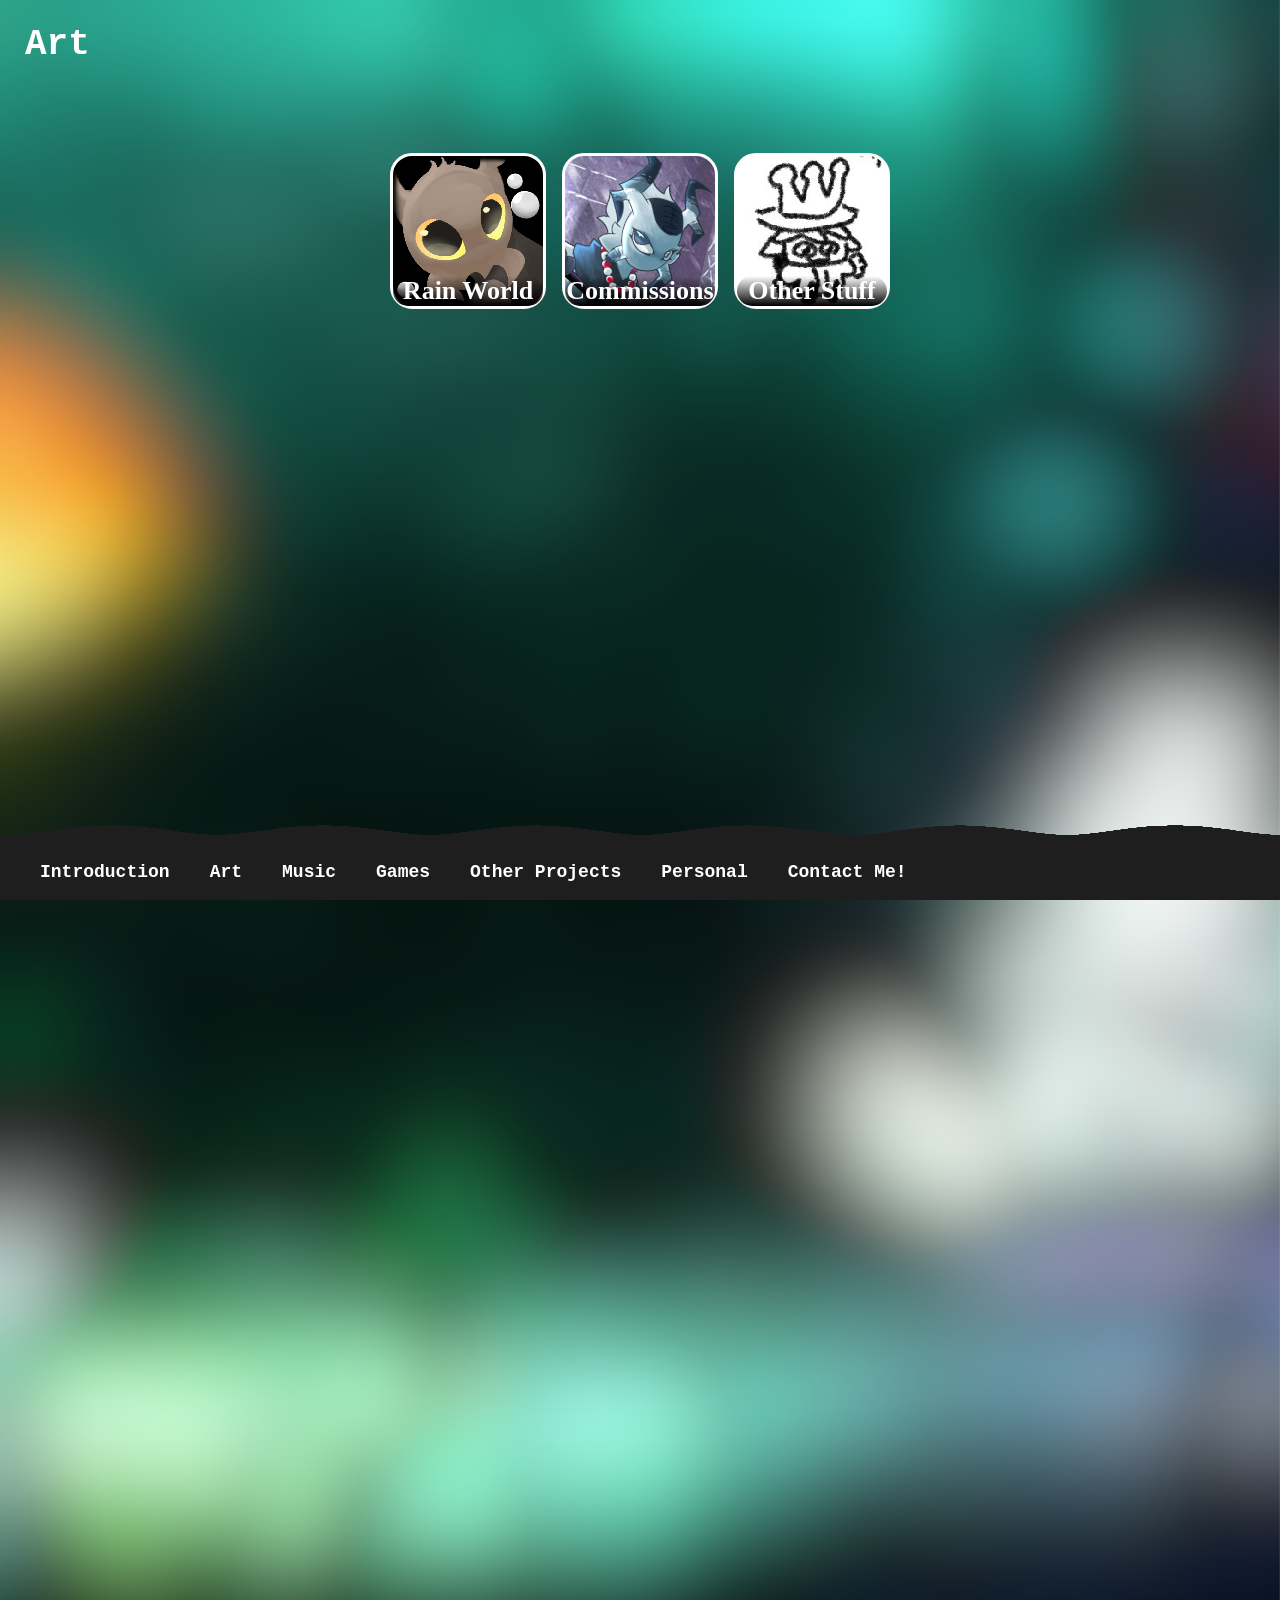
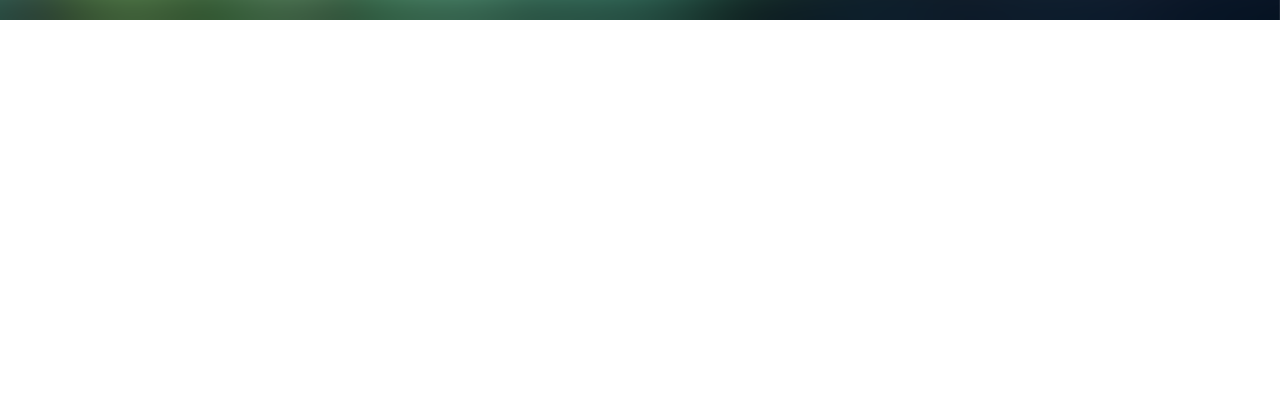
==== art.html @ db1c9b01 "Portfolio Alpha v.1.0.0 +Main page + Humble beginnings of the art page  Many more things under const" ====
<!DOCTYPE html>
<html>
    <head>
        <link rel="stylesheet" href="css/styles.css">
        <script src="js/mouse.js" defer></script>
        <script src="js/parallax.js" defer></script>
        <script src="js/art.js" defer></script>
        
        <style>
            body {
                margin: 0;
                padding: 0;
                max-width: 100%;
                max-height: 100%;
                height: 2000px;
                overflow-x: hidden;
            }
        </style>
    </head>
    <body>
        <div class="parallax-container">
        <div class="parallax-bg artpage" id="parallaxImage"></div>
        <div class="parallax-content">
            <div class="custom-cursor"></div>
            
        
            <div style="margin-left:25px; display: flex;">
                <div class="navigation-layer is-visible" category="Root">
                    <button class="btn_layer" onclick="move_to_layer('Root', this)"><h1>Art</h1></button>
                </div>
                <div class="navigation-layer" category="Rain World">
                    <div><h1>&nbsp;>&nbsp;</h1></div>
                    <button class="btn_layer" onclick="move_to_layer('Rain World', this)"><h1>Rain World</h1></button>
                </div>
                <div class="navigation-layer" category="PinkLizard">
                    <div><h1>&nbsp;>&nbsp;</h1></div>
                    <button class="btn_layer" onclick="move_to_layer('PinkLizard', this)"><h1>Pink Lizard</h1></button>
                </div>
                <div class="navigation-layer" category="Commissions">
                    <div><h1>&nbsp;>&nbsp;</h1></div>
                    <button class="btn_layer" onclick="move_to_layer('Commissions', this)"><h1>Commissions</h1></button>
                </div>
                <div class="navigation-layer" category="Other Stuff">
                    <div><h1>&nbsp;>&nbsp;</h1></div>
                    <button class="btn_layer" onclick="move_to_layer('Other Stuff', this)"><h1>Other Stuff</h1></button>
                </div>
                <div class="navigation-layer" category="">
                    <div><h1>&nbsp;>&nbsp;</h1></div>
                    <button class="btn_layer"><h1>Art</h1></button>
                </div>
                <div class="navigation-layer">
                    <div><h1>&nbsp;>&nbsp;</h1></div>
                    <button class="btn_layer"><h1>Art</h1></button>
                </div>
                
                
            </div>
            
            
            <div style="padding-top:5%"></div>

            <div class="card-container" category="Root" >
                <div class="card-obj-smaller rw" style="--delay: 0s" category="Root" onclick="move_to_layer('Rain World', this)">
                    <div class="Gradient otherprojects">Rain World</div>
                </div>
                <div class="card-obj-smaller comms" style="--delay: 0.1s" category="Root" onclick="move_to_layer('Commissions', this)">
                    <div class="Gradient otherprojects">Commissions</div>
                </div>
                <div class="card-obj-smaller otherstuff" style="--delay: 0.2s" category="Root" onclick="move_to_layer('Other Stuff', this)">
                    <div class="Gradient otherprojects">Other Stuff</div>
                </div>
            </div>

            <div class="card-container" category="Rain World">
                <div class="card-obj-smaller pinkliz is-hidden" style="--delay: 0s" category="Rain World" onclick="move_to_layer('PinkLizard', this)">
                    <div class="Gradient otherprojects">Pink Lizard / PLKAI</div>
                </div>
                <div class="card-obj-smaller otherrw is-hidden" style="--delay: 0.1s" category="Rain World">
                    <div class="Gradient otherprojects">Other RW Art</div>
                </div>
            </div>
            
            <div class="collage-container">
                <div class="card-container" category="PinkLizard">
                    <div class="art-obj is-hidden" category="PinkLizard" style="width: 48%; height:auto">
                        <img  src="images/art-page/RainWorld/PinkLizard/wetworkscaffolds.png"></img>
                    </div>
                    <div class="art-obj is-hidden" category="PinkLizard" style="width: 48%; height:auto">
                        <img src="images/art-page/RainWorld/PinkLizard/sunkenpier.png"></img>
                    </div>
                </div>
                <div class="card-container" category="PinkLizard">
                    <div class="art-obj is-hidden" category="PinkLizard" style="width:48%; height:auto">
                        <img src="images/art-page/RainWorld/PinkLizard/scugtree.png"></img>
                    </div>
                    <div class="art-obj is-hidden" category="PinkLizard" style="width:48%; height:auto">
                        <img src="images/art-page/RainWorld/PinkLizard/hugheart.png"></img>
                    </div>
                   
                </div>
                <div class="card-container" category="PinkLizard">
                     <div class="art-obj is-hidden" category="PinkLizard" style="width:48%; height:auto">
                        <img src="images/art-page/RainWorld/PinkLizard/domination.png"></img>
                    </div>
                    <div class="art-obj is-hidden" category="PinkLizard" style="width:48%; height:auto">
                        <img src="images/art-page/RainWorld/PinkLizard/disturb.gif"></img>
                    </div>
                </div>
            </div>

            <div class="card-container" category="Commissions">
                <div class="art-obj is-hidden" category="Commissions" style="width:auto;">
                    <img style="width: 400px;height: 100%;" src=""></img>
                </div>
            </div>

            <div class="card-container" category="Other Stuff">
                <div class="art-obj is-hidden" category="Other Stuff" style="width:auto;">
                    <img style="width: 400px;height: 100%;" src=""></img>
                </div>
            </div>
            
            <nav id="navlinksobj">
                <div class="wave-wrapper is-visible" id ="wave-wrapper"></div>

                <div class="nav-link-container is-visible" id="nav-link-container">
                    <ul class="nav-links">
                        <li><a href="index.html">Introduction</a></li>
                        <li><a href="art.html">Art</a></li>
                        <li><a href="music.html">Music</a></li>
                        <li><a href="games.html">Games</a></li>
                        <li><a href="projects.html">Other Projects</a></li>
                        <li><a href="personal.html">Personal</a></li>
                        <li><a href="contact.html">Contact Me!</a></li>
                    </ul>
                </div>
            </nav>

        </div>
    </div>
    </body>
</html>
---- css/styles.css ----
@import url('https://fonts.googleapis.com/css2?family=Iosevka+Charon:ital,wght@0,300;0,400;0,500;0,700;1,300;1,400;1,500;1,700&display=swap');

a {
  font-family: "Iosevka Charon", monospace;
  font-weight: 700;
  font-style: normal;
}
*, body {
    cursor:none !important;
}
a, a:link, a:visited, a:hover, a:active {
  color: inherit;
  text-decoration: none;
}
button {
    all:unset;
}


button.btn_layer h1{
    display: inline-block; 
    transition: transform 0.1s ease; 
}
button.btn_layer h1:hover {
    transform: translateY(-3px) rotate(2deg);
}
button.btn_layer h1::after {
  content: '';
  position: absolute;
  width: 0%;
  height: 3px;
  bottom: 0;
  left: 50%;
  transform: translateX(-50%);
  background-color: white;
  transition: width 0.1s ease-in-out;
}
button.btn_layer h1:hover::after {
  width: 100%;
}



.custom-cursor {
  width: 0px;
  height: 0px;
  background-image: url('../images/general/cursor.png');
  background-size: cover;
  position: fixed;
  pointer-events: none; 
  z-index: 9999;
}
.custom-cursor.is-hovering {
    background-image: url('../images/general/pointer.png');
}
.img-banner-container {
    display: flex;
    justify-content: center;
    width: 100%;
    object-fit: contain;
    margin-top: 290px;
    opacity: 0;
    animation: fadeIn 0.85s ease-out forwards;
}
.navigation-layer {
    display: flex;
    opacity: 0;
    font-size: 0;
    visibility: hidden;
}
.navigation-layer.is-visible {
    width: auto;
    font-size: 18px;
    opacity:1;
    visibility: visible;
}


#surprisetext {
    opacity: 0;
    transform: translateY(60px);
    visibility: hidden;
    transition: 
        opacity 0.6s cubic-bezier(0.25, 1, 0.5, 1), 
        transform 0.6s cubic-bezier(0.25, 1, 0.5, 1), 
        visibility 0.6s cubic-bezier(0.25, 1, 0.5, 1);
    will-change: opacity, visibility;
}
#surprisetext.is-visible {
    opacity: 1;
    transform: none;
    visibility: visible;
}
#content1 {
    opacity: 0;
    transform: translateY(60px);
    visibility: hidden;
    transition: 
        opacity 0.6s cubic-bezier(0.25, 1, 0.5, 1), 
        transform 0.6s cubic-bezier(0.25, 1, 0.5, 1), 
        visibility 0.6s cubic-bezier(0.25, 1, 0.5, 1);
    will-change: opacity, visibility;
}
#content1.is-visible {
    margin-left: 15px;
    margin-right: 15px;
    text-align: center;
    opacity: 1;
    transform: none;
    visibility: visible;
}
.card-section {
    display: flex;
    flex-direction: column;
    gap:16px;
}

.card-container {
    display: flex;
    justify-content: center;
    gap:16px;
    align-items: flex-end; 
}
.card-obj {
    width: 200px; height:200px;
    border-style: solid;
    border-color: white;
    border-radius: 22px;
    background-color: black;
    font-weight: 700;
    font-family: "Iosevka Charon";
    font-size: 35px;
    display: flex;
    align-items: flex-end;
    justify-content: center;
    text-align: center;
    object-fit: cover;
    flex: 0 0 auto;
    transition: 
        transform 0.4s cubic-bezier(0.25, 1, 0.5, 1),
        border-width 0.4s cubic-bezier(0.25, 1, 0.5, 1),
        border-radius 0.4s cubic-bezier(0.25, 1, 0.5, 1)
}
.card-obj-smaller {
    width: 150px; height:150px;
    border-style: solid;
    border-color: white;
    border-radius: 22px;
    background-color: black;
    font-weight: 700;
    font-family: "Iosevka Charon";
    font-size: 35px;
    display: flex;
    align-items: flex-end;
    justify-content: center;
    text-align: center;
    object-fit: cover;
    flex: 0 0 auto;
    visibility: visible;
    transform: scale(1);

    transition: 
        opacity 0.5s ease, visibility 0.5s ease,
        transform 0.2s cubic-bezier(0.25, 1, 0.5, 1),
        border-width 0.2s cubic-bezier(0.25, 1, 0.5, 1),
        border-radius 0.2s cubic-bezier(0.25, 1, 0.5, 1)
}
.art-obj {
    width: 250px; height: 250px;
    border-style: solid;
    border-color: white;
    border-radius: 22px;
    background-color: black;
    font-weight: 700;
    font-family: "Iosevka Charon";
    font-size: 22px;
    display: flex;
    align-items: flex-end;
    justify-content: center;
    text-align: center;
    overflow: hidden;    
    visibility: visible;

    transition: 
        opacity 0.5s ease, visibility 0.5s ease,
        transform 0.2s cubic-bezier(0.25, 1, 0.5, 1),
        border-width 0.2s cubic-bezier(0.25, 1, 0.5, 1),
        border-radius 0.2s cubic-bezier(0.25, 1, 0.5, 1)
}
.collage-container {
  display: flex;
  justify-content: center;
  flex-wrap: wrap;
  gap: 10px;
  width: 100%;
  padding: 10px;
  height: auto;
  width: auto;
  box-sizing: border-box;
}
.collage-container img {
  flex: 1 1 300px;
  height: 30vh; 
  object-fit: contain;
  border-radius: 4px;
}
.is-hidden {
    opacity: 0;
    visibility: hidden;
    transition: opacity 0.25s ease, visibility 0s ease 0.25;
    animation: fadeOut 0.25s cubic-bezier(0.25, 1, 0.5, 1) forwards;
}
.card-obj.art{
    background-image: url('../images/introduction/ArtIcon.png');
}
.card-obj.games{
    background-image: url('../images/introduction/GamesIcon.png');
}
.card-obj.music{
    background-image: url('../images/introduction/MusicIcon.png');
}
.card-obj.otherprojects{
    background-image: url('../images/introduction/OtherProjectsIcon.png');
}
.card-obj.selfie{
    background-image: url('../images/introduction/sleepy selfie small.png');
}
.card-obj:hover {
    transform: scale(1.05) translateY(-12px) rotate(3deg);
    border-width: 16px;
    border-radius: 44px;
}
.card-obj-smaller:hover {
    transform: scale(1.025) translateY(-12px)  rotate(-2deg);
    border-radius: 25px;
    border-width: 12px;
}
.card-obj-smaller.rw {
    font-size: 26px;
    background-image: url('../images/art-page/RainWorldIcon.png');
    object-fit:fill;
}
.card-obj-smaller.comms {
    font-size: 26px;
    background-image: url('../images/art-page/commissionsicon.png');
    object-fit:fill;
}
.card-obj-smaller.otherstuff {
    font-size: 26px;
    background-image: url('../images/art-page/skrunklebip.png');
    object-fit:fill;
}
.card-obj-smaller.pinkliz {
    font-size: 26px;
    background-image: url('../images/art-page/PinkLizardIcon.png');
    object-fit:fill;
}
.Gradient {
    width: 100%;
    border-radius: inherit;
}
.Gradient.art{
    background-image: linear-gradient(#00ffd500,#219784);
}
.Gradient.games{
    background-image: linear-gradient(#00ffd500,#ffcb5a);
}
.Gradient.music{
    background-image: linear-gradient(#00ffd500,#972174);
}
.Gradient.otherprojects{
    background-image: linear-gradient(#00ffd500,#000000);
}

.wavy-banner {
    position: relative;
    width: 100%;
    height: 120px; 
    background: #1E1E1E; 
}
.wave-wrapper {
    position: fixed;
    bottom: -55px;
    left: 0;
    width: 200%;
    height: 50px;
    background-image: url('../images/introduction/upside_down_banner.png');
    background-repeat: repeat-x;
    background-size: 50% 100%;
    animation: move-wave 10s linear infinite;
    transition: bottom 0.4s ease;

}
.wave-wrapper.is-visible {
    bottom: 25px;
}
#dgaf, #card-section {
    opacity: 0;
    transform: translateY(60px);
    visibility: hidden;
    transition: 
        opacity 0.6s cubic-bezier(0.25, 1, 0.5, 1), 
        transform 0.6s cubic-bezier(0.25, 1, 0.5, 1), 
        visibility 0.6s cubic-bezier(0.25, 1, 0.5, 1);
    will-change: opacity, visibility;
}
#dgaf.is-visible, #card-section.is-visible {
    opacity: 1;
    transform: none;
    visibility: visible;
}

.nav-link-container {
    background-color: #1e1e1e;
    position: fixed; bottom: -70px; left: 0; width: 100%;
    transition: bottom 0.4s ease;
}
.nav-link-container.is-visible {
    bottom: 0px;
}
.nav-links {
    display: flex;
    text-decoration: none;
    flex-direction: row;
    list-style-type: none;
    gap: 40px;
    font-weight: 1400;
    transition: transform 0.3s ease; 
    color: white;
    font-size: 18px;
} 
.nav-links a {
    display: inline-block; 
    transition: transform 0.15s ease; 
}
.nav-links a:hover {
    transform: translateY(-3px) rotate(2deg);
}
.nav-links a::after {
  content: '';
  position: absolute;
  width: 0%;
  height: 3px;
  bottom: 0;
  left: 50%;
  transform: translateX(-50%);
  background-color: white;
  transition: width 0.3s ease-in-out;
}
.nav-links a:hover::after {
  width: 100%;
}
.parallax-container {
    z-index: -1;
    width: 100%;
    height: 600px;
}
.parallax-body {
    padding: 0;
    margin: 0;
}
.parallax-bg {
    position: absolute;
    z-index: index inherit;
    top: 0;
    left: 0;
    width: 100%;
    height: 180%;
    background-image: url('../images/general/howlingturnpikeblur.png');
    background-size: cover;
    background-position: center;
    will-change: transform;
}
.parallax-bg.artpage {
    background-image: url('../images/art-page/bg.png');
}
.parallax-content {
    position: relative;
    z-index: 2;
    justify-content: center;
    color: white;
}
h1, h2, h3, h4, h5, h6 {font-family: "Iosevka Charon", monospace;}
h1 {font-weight: 700;}
h2 {font-weight: 500;}
h3 {font-weight: 400;}
h4 {font-weight: 400;}
h5 {font-weight: 300;}
h6 {font-weight: 300;}

@keyframes move-wave {
0% {
    transform: translateX(0);
}
100% {
    transform: translateX(-50%); 
}
}
@keyframes fadeIn {
  to {
    opacity: 1;
  }
}
@keyframes fadeOut {
  to {
    height:0;
  }
}
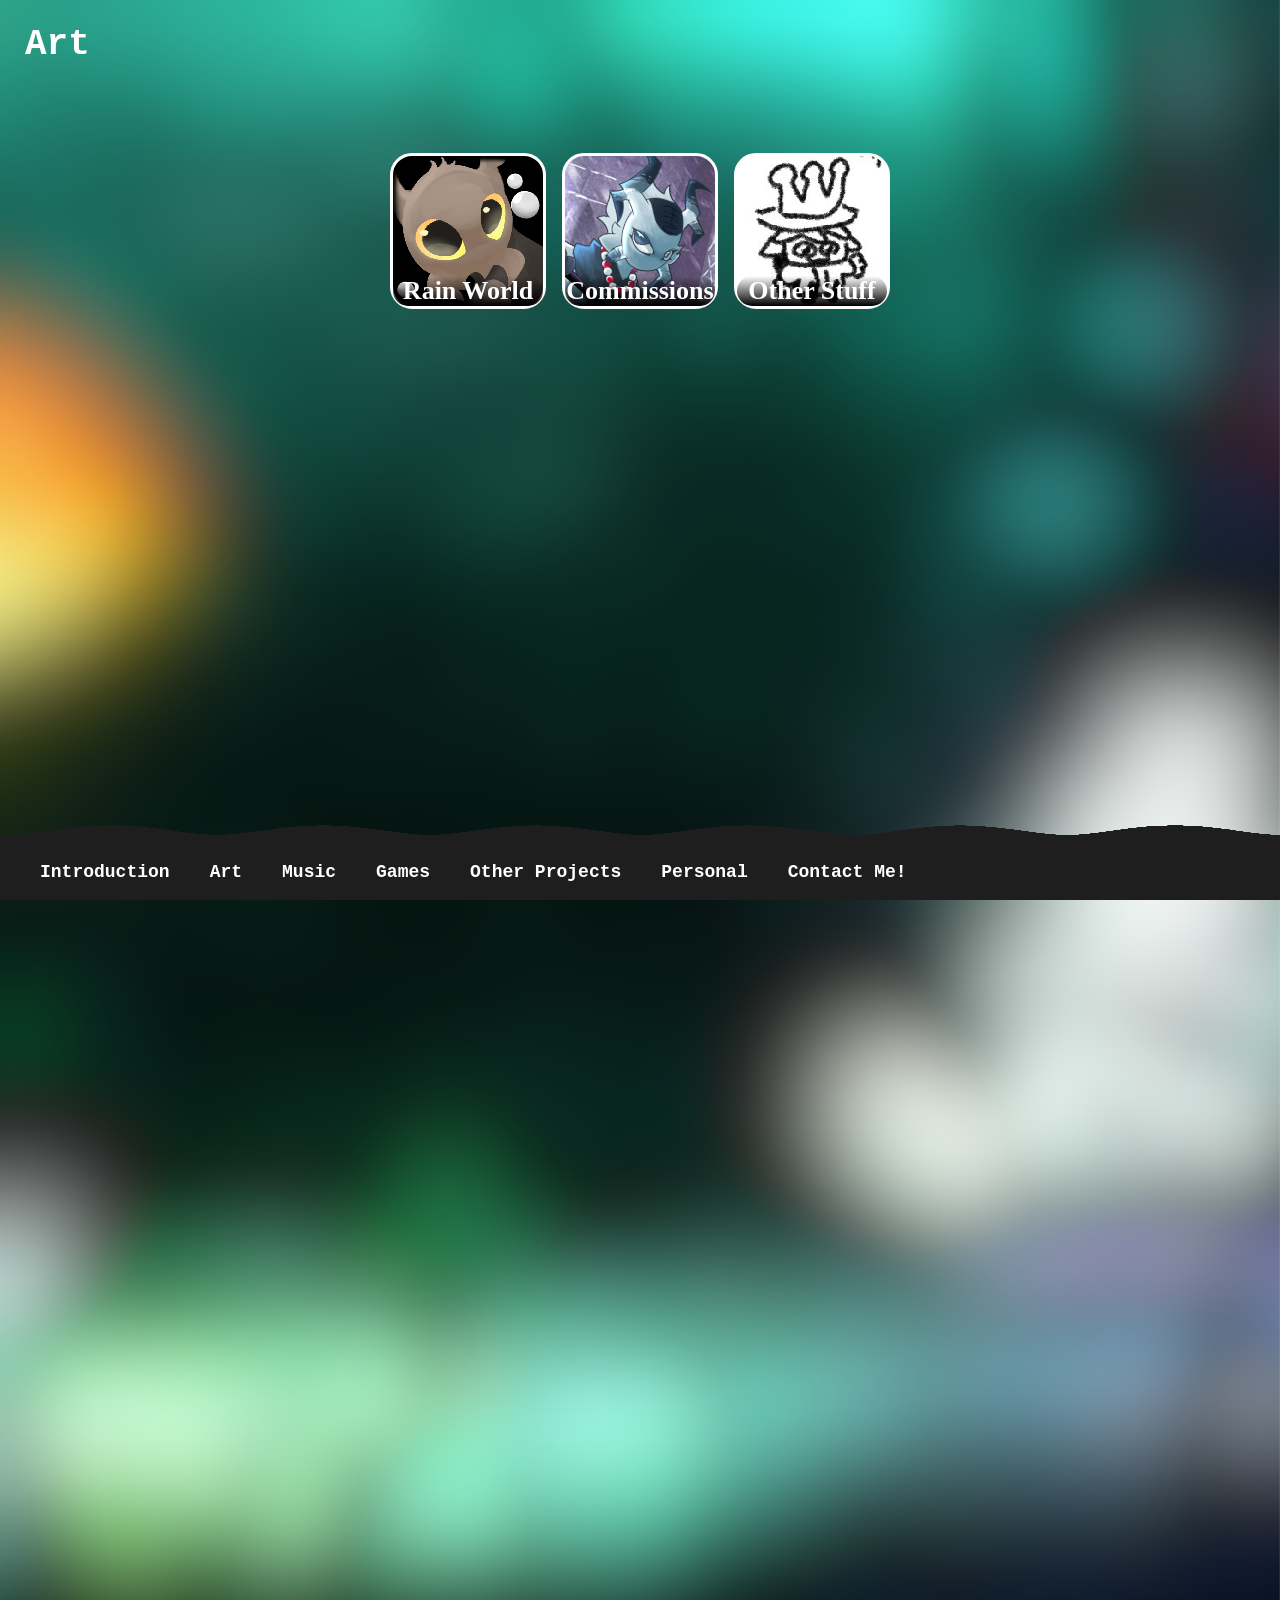
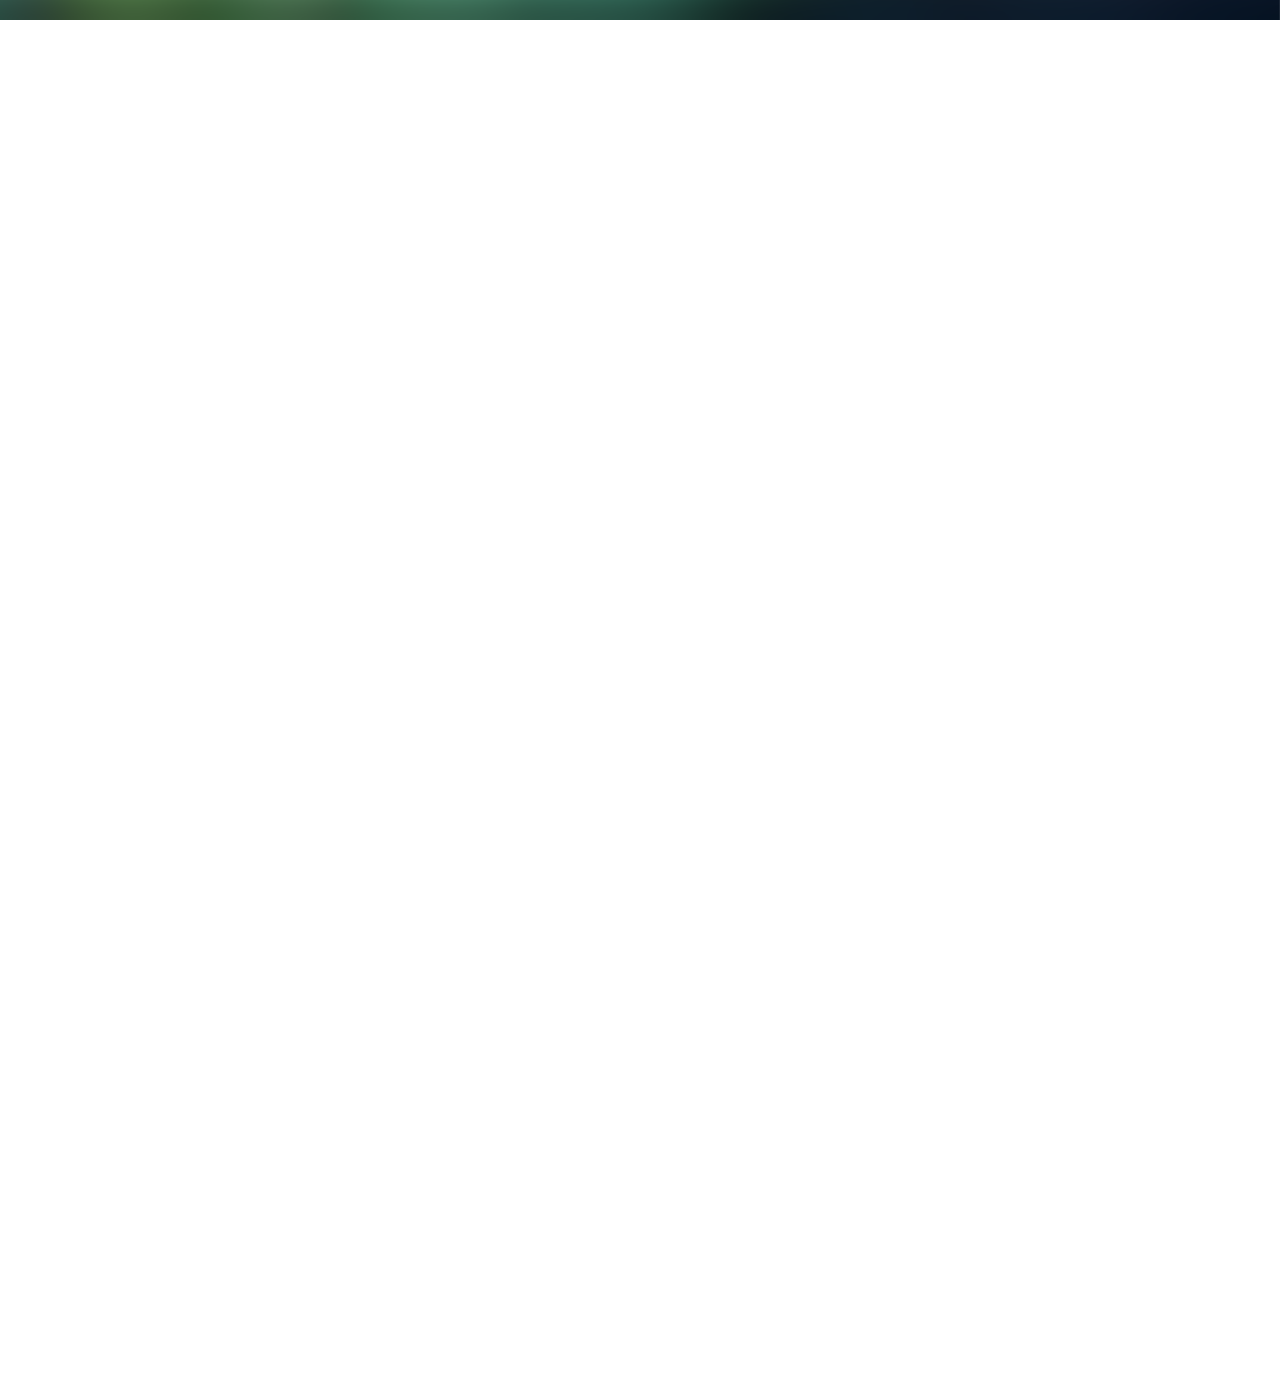
==== commit 32ec5f41: "Expanded art section more Added a lot more to Art > Rain World > Pink Lizard" ====
--- a/art.html
+++ b/art.html
@@ -3,7 +3,7 @@
     <head>
         <link rel="stylesheet" href="css/styles.css">
         <script src="js/mouse.js" defer></script>
-        <script src="js/parallax.js" defer></script>
+        <script src="js/parallax-art.js" defer></script>
         <script src="js/art.js" defer></script>
         
         <style>
@@ -12,7 +12,7 @@
                 padding: 0;
                 max-width: 100%;
                 max-height: 100%;
-                height: 2000px;
+                height: 3000px;
                 overflow-x: hidden;
             }
         </style>
@@ -22,8 +22,18 @@
         <div class="parallax-bg artpage" id="parallaxImage"></div>
         <div class="parallax-content">
             <div class="custom-cursor"></div>
-            
-        
+
+            <div class="art-observation-container">
+                <div class="art-observation-scrollcontainer">
+                    <h1 style="margin-left: 25px;" id="art-name">Art Name</h1>
+                    <div style="width:100%; height:9px; background-color: white;"></div>
+                    <div class="art-showcase-panel">
+                        <img class="art-showcase-image">
+                    </div>
+                    <!--<h2 style="margin-left: 25px;" id="art-name">Art Name</h2>-->
+                </div>
+            </div>
+            
             <div style="margin-left:25px; display: flex;">
                 <div class="navigation-layer is-visible" category="Root">
                     <button class="btn_layer" onclick="move_to_layer('Root', this)"><h1>Art</h1></button>
@@ -36,6 +46,10 @@
                     <div><h1>&nbsp;>&nbsp;</h1></div>
                     <button class="btn_layer" onclick="move_to_layer('PinkLizard', this)"><h1>Pink Lizard</h1></button>
                 </div>
+                <div class="navigation-layer" category="OtherRw">
+                    <div><h1>&nbsp;>&nbsp;</h1></div>
+                    <button class="btn_layer" onclick="move_to_layer('OtherRw', this)"><h1>Other RW Art</h1></button>
+                </div>
                 <div class="navigation-layer" category="Commissions">
                     <div><h1>&nbsp;>&nbsp;</h1></div>
                     <button class="btn_layer" onclick="move_to_layer('Commissions', this)"><h1>Commissions</h1></button>
@@ -75,35 +89,93 @@
                 <div class="card-obj-smaller pinkliz is-hidden" style="--delay: 0s" category="Rain World" onclick="move_to_layer('PinkLizard', this)">
                     <div class="Gradient otherprojects">Pink Lizard / PLKAI</div>
                 </div>
-                <div class="card-obj-smaller otherrw is-hidden" style="--delay: 0.1s" category="Rain World">
+                <div class="card-obj-smaller otherrw is-hidden" style="--delay: 0.1s" category="Rain World" onclick="move_to_layer('OtherRw', this)">
                     <div class="Gradient otherprojects">Other RW Art</div>
                 </div>
             </div>
             
-            <div class="collage-container">
-                <div class="card-container" category="PinkLizard">
-                    <div class="art-obj is-hidden" category="PinkLizard" style="width: 48%; height:auto">
-                        <img  src="images/art-page/RainWorld/PinkLizard/wetworkscaffolds.png"></img>
-                    </div>
-                    <div class="art-obj is-hidden" category="PinkLizard" style="width: 48%; height:auto">
-                        <img src="images/art-page/RainWorld/PinkLizard/sunkenpier.png"></img>
-                    </div>
-                </div>
-                <div class="card-container" category="PinkLizard">
-                    <div class="art-obj is-hidden" category="PinkLizard" style="width:48%; height:auto">
-                        <img src="images/art-page/RainWorld/PinkLizard/scugtree.png"></img>
-                    </div>
-                    <div class="art-obj is-hidden" category="PinkLizard" style="width:48%; height:auto">
-                        <img src="images/art-page/RainWorld/PinkLizard/hugheart.png"></img>
-                    </div>
-                   
-                </div>
-                <div class="card-container" category="PinkLizard">
-                     <div class="art-obj is-hidden" category="PinkLizard" style="width:48%; height:auto">
-                        <img src="images/art-page/RainWorld/PinkLizard/domination.png"></img>
-                    </div>
-                    <div class="art-obj is-hidden" category="PinkLizard" style="width:48%; height:auto">
-                        <img src="images/art-page/RainWorld/PinkLizard/disturb.gif"></img>
+            <div class="card-container" category="PinkLizard">
+                <div class="collage-container">
+                    <div class="art-obj is-hidden" category="PinkLizard">
+                        <img src="images/art-page/RainWorld/PinkLizard/pl_in_howling_turnpike.png" art-name="Pink Lizard in Howling Turnpike"></img>
+                    </div>
+                    <div class="art-obj is-hidden" category="PinkLizard">
+                        <img  src="images/art-page/RainWorld/PinkLizard/wetworkscaffolds.png" art-name="Pink Lizard in Wetwork Scaffolds"></img>
+                    </div>
+                    <div class="art-obj is-hidden" category="PinkLizard">
+                        <img src="images/art-page/RainWorld/PinkLizard/sunkenpier.png" art-name="Pink Lizard in Sunken Pier"></img>
+                    </div>
+                    <div class="art-obj is-hidden" category="PinkLizard">
+                        <img src="images/art-page/RainWorld/PinkLizard/scugtree.png" art-name="Pink Lizard Visits the Slugcat Tree"></img>
+                    </div>
+                    <div class="art-obj is-hidden" category="PinkLizard">
+                        <img src="images/art-page/RainWorld/PinkLizard/pinklizardmemory.png" art-name="A memory."></img>
+                    </div>
+                    <div class="art-obj is-hidden" category="PinkLizard">
+                        <img src="images/art-page/RainWorld/PinkLizard/tailwag.png" art-name="tail wag!"></img>
+                    </div>
+                    <div class="art-obj is-hidden" category="PinkLizard">
+                        <img src="images/art-page/RainWorld/PinkLizard/pinkdoesntkillarti.png" art-name="Beat to the Punch"></img>
+                    </div>
+                </div>
+                <div class="collage-container">
+                    <div class="art-obj is-hidden" category="PinkLizard">
+                        <img src="images/art-page/RainWorld/PinkLizard/hugheart.png" art-name="heart hug!"></img>
+                    </div>
+                    <div class="art-obj is-hidden" category="PinkLizard">
+                        <img src="images/art-page/RainWorld/PinkLizard/domination.png" art-name="Domination"></img>
+                    </div>
+                    <div class="art-obj is-hidden" category="PinkLizard">
+                        <img src="images/art-page/RainWorld/PinkLizard/refsheet.png" art-name="Pink Lizard Reference Sheet"></img>
+                    </div>
+                    <div class="art-obj is-hidden" category="PinkLizard">
+                        <img src="images/art-page/RainWorld/PinkLizard/disturb.gif" art-name="disturbed"></img>
+                    </div>
+                    <div class="art-obj is-hidden" category="PinkLizard">
+                        <img src="images/art-page/RainWorld/PinkLizard/telecomm2.png" art-name="Pink and their Telecommunications Neuron"></img>
+                    </div>
+                    <div class="art-obj is-hidden" category="PinkLizard">
+                        <img src="images/art-page/RainWorld/PinkLizard/PinkandYellow.png" art-name="Pink and Yellow"></img>
+                    </div>
+                    <div class="art-obj is-hidden" category="PinkLizard">
+                        <img src="images/art-page/RainWorld/PinkLizard/redbleh.png" art-name="blehh :P"></img>
+                    </div>
+                    <div class="art-obj is-hidden" category="PinkLizard">
+                        <img src="images/art-page/RainWorld/PinkLizard/valentines.png" art-name="Valentines Cycle"></img>
+                    </div>
+                    <div class="art-obj is-hidden" category="PinkLizard">
+                        <img src="images/art-page/RainWorld/PinkLizard/pink lizard signature.png" art-name="Pink Lizard's Signature"></img>
+                    </div>
+                    <div class="art-obj is-hidden" category="PinkLizard">
+                        <img src="images/art-page/RainWorld/PinkLizard/pink lizard kills fifty train lizards.png" art-name="Pink Lizard Kills a Pack of Train Lizards"></img>
+                    </div>
+                    <div class="art-obj is-hidden" category="PinkLizard">
+                        <img src="images/art-page/RainWorld/PinkLizard/pink lizard kills green creature tilted.png" art-name="Pink Lizard Kills a BLL"></img>
+                    </div>
+                    <div class="art-obj is-hidden" category="PinkLizard">
+                        <img src="images/art-page/RainWorld/PinkLizard/pinkinspiration.png" art-name="Pink Lizard Kills a BLL"></img>
+                    </div>
+                </div>
+            </div>
+            
+            <div class="card-container" category ="OtherRw">
+                <div class="collage-container">
+                    <div style="display: flex; gap:25px;">
+                        <div class="card-obj-smaller animations is-hidden" style="--delay: 0s" category="OtherRw" onclick="move_to_layer('RWAnimations', this)">
+                            <div class="Gradient otherprojects">Animations</div>
+                        </div>
+                        <div class="card-obj-smaller artmonth2024 is-hidden" style="--delay: 0s" category="OtherRw" onclick="move_to_layer('artmonth2024', this)">
+                            <div class="Gradient otherprojects">RW Art Month 2024</div>
+                        </div>
+                    </div>
+                    
+                    <div class="art-obj is-hidden" category="OtherRw">
+                        <img src="images/art-page/RainWorld/PinkLizard/pl_in_howling_turnpike.png" art-name="Pink Lizard in Howling Turnpike"></img>
+                    </div>
+                </div>
+                <div class="collage-container">
+                    <div class="art-obj is-hidden" category="OtherRw">
+                        <img src="images/art-page/RainWorld/PinkLizard/hugheart.png" art-name="heart hug!"></img>
                     </div>
                 </div>
             </div>
--- a/css/styles.css
+++ b/css/styles.css
@@ -119,7 +119,7 @@
     display: flex;
     justify-content: center;
     gap:16px;
-    align-items: flex-end; 
+    align-items: flex-start; 
 }
 .card-obj {
     width: 200px; height:200px;
@@ -166,7 +166,6 @@
         border-radius 0.2s cubic-bezier(0.25, 1, 0.5, 1)
 }
 .art-obj {
-    width: 250px; height: 250px;
     border-style: solid;
     border-color: white;
     border-radius: 22px;
@@ -180,30 +179,29 @@
     text-align: center;
     overflow: hidden;    
     visibility: visible;
-
+    width:auto; height:auto;
     transition: 
         opacity 0.5s ease, visibility 0.5s ease,
         transform 0.2s cubic-bezier(0.25, 1, 0.5, 1),
         border-width 0.2s cubic-bezier(0.25, 1, 0.5, 1),
         border-radius 0.2s cubic-bezier(0.25, 1, 0.5, 1)
 }
+.art-obj:hover {
+    transform:scale(1.05);
+}
 .collage-container {
-  display: flex;
-  justify-content: center;
-  flex-wrap: wrap;
-  gap: 10px;
-  width: 100%;
-  padding: 10px;
-  height: auto;
-  width: auto;
-  box-sizing: border-box;
+    width: 45%;
+    display: grid;
+    grid-template-columns: minmax(80px, 1fr);
+    gap: 16px; 
+    padding: 4px;
 }
 .collage-container img {
-  flex: 1 1 300px;
-  height: 30vh; 
-  object-fit: contain;
-  border-radius: 4px;
-}
+    width: 100%;
+    height: auto;
+    object-fit:contain; 
+}
+
 .is-hidden {
     opacity: 0;
     visibility: hidden;
@@ -250,7 +248,22 @@
     background-image: url('../images/art-page/skrunklebip.png');
     object-fit:fill;
 }
+.card-obj-smaller.otherrw {
+    font-size: 26px;
+    background-image: url('../images/art-page/OtherRWArtIcon.png');
+    object-fit:fill;
+}
 .card-obj-smaller.pinkliz {
+    font-size: 26px;
+    background-image: url('../images/art-page/PinkLizardIcon.png');
+    object-fit:fill;
+}
+.card-obj-smaller.animations {
+    font-size: 26px;
+    background-image: url('../images/art-page/PinkLizardIcon.png');
+    object-fit:fill;
+}
+.card-obj-smaller.artmonth2024 {
     font-size: 26px;
     background-image: url('../images/art-page/PinkLizardIcon.png');
     object-fit:fill;
@@ -380,6 +393,47 @@
     justify-content: center;
     color: white;
 }
+.art-observation-container {
+    position:fixed;
+    display:flex;
+    justify-content: center;
+    align-items: center;
+    z-index:100;
+    width:100%; height: 100%;
+    opacity: 0;
+    visibility: hidden;
+    transition: opacity 0.25s ease, visibility 0.25s ease 0.25, transform 0.6s cubic-bezier(0.25, 1, 0.5, 1);
+    transform: translateY(25px);
+    background-color:rgba(0, 0, 0, 0.44);
+}
+.art-showcase-panel {
+    background-color:#000000;
+    width: auto; height: auto;
+    margin: 35px;
+    border-radius: 22px;
+    display: flex;
+    justify-content: center;
+    align-items: center;
+}
+.art-observation-scrollcontainer {
+    width:88%; max-height: 88%;
+    background-color: rgba(0, 0, 0, 0.6);
+    border: white solid;
+    border-radius: 22px;
+    overflow: scroll;
+}
+.art-showcase-image {
+    border-radius: 22px;
+    width: 100%; height: 100%; object-fit: contain;
+    border:gray solid;
+}
+.art-observation-container.show-art {
+    opacity: 1;
+    visibility: visible;
+    transform: translateY(-25px);
+    
+}
+
 h1, h2, h3, h4, h5, h6 {font-family: "Iosevka Charon", monospace;}
 h1 {font-weight: 700;}
 h2 {font-weight: 500;}
